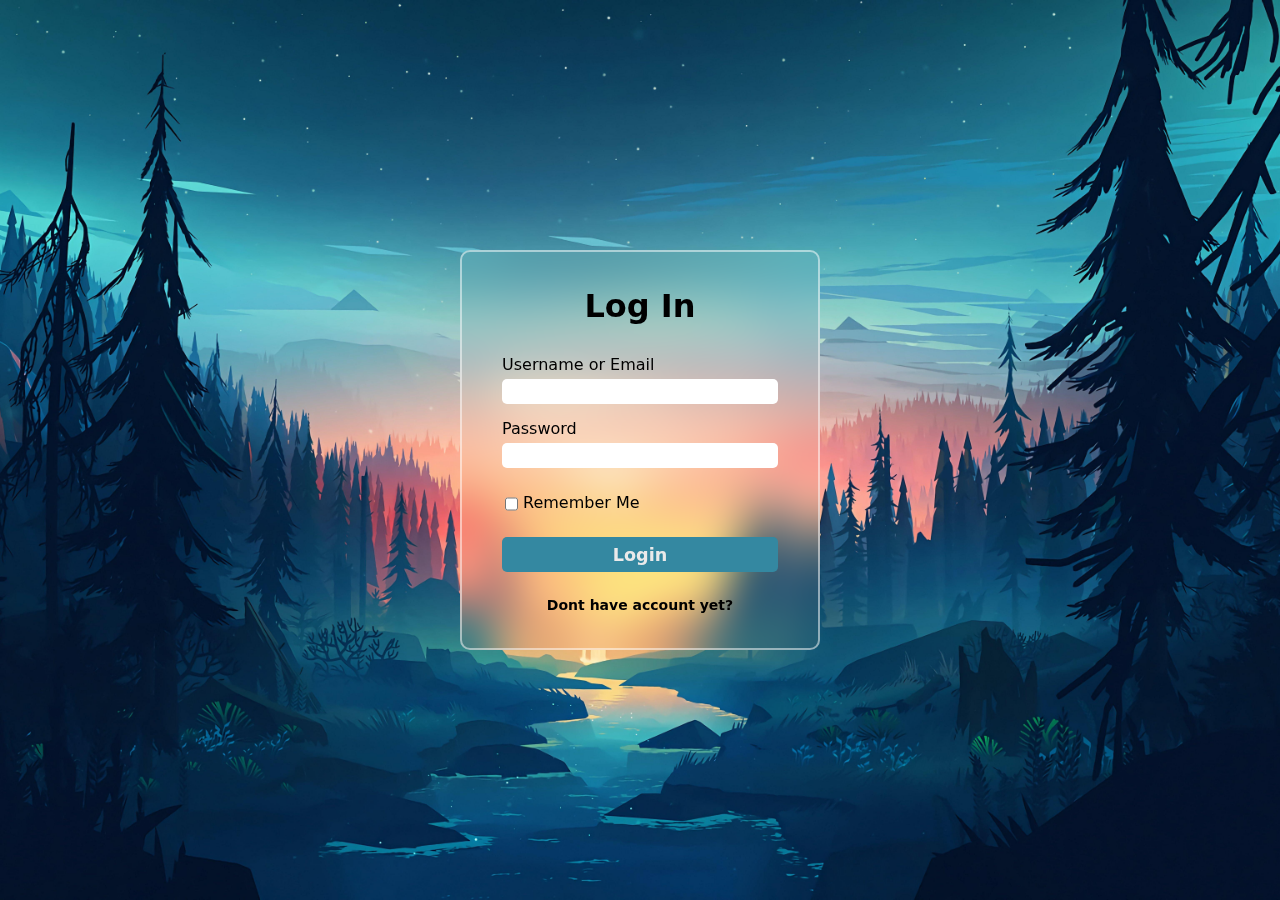
==== index.html @ 68cc3628 "login form" ====
<!DOCTYPE html>
<html lang="en">
<head>
    <meta charset="UTF-8">
    <meta name="viewport" content="width=device-width, initial-scale=1.0">
    <title>My Form</title>
    <link rel="stylesheet" href="css/login.css">
</head>
<body>
    <form action="" class="form">
        <h1>Log In</h1>
        <p></p>Username or Email
        <input type="text" name="name" class="label">
        <p>Password</p>
        <input type="password" name="password" class="label">
        <div class="remember">
            <input type="checkbox" name="checkbox">
            <p>Remember Me</p>
        </div>
            <button>Login</button>
            <h4><a href="#">Dont have account yet?</a></h4>
    </form>
</body>
</html>
---- css/login.css ----
* {
    margin: 0;
    padding: 0;
    box-sizing: border-box;
    font-family: system-ui, -apple-system, BlinkMacSystemFont, 'Segoe UI', Roboto, Oxygen, Ubuntu, Cantarell, 'Open Sans', 'Helvetica Neue', sans-serif;
}

body {
    display: flex;
    min-height: 100vh;
    background-image: url(/img/bg.jpg);
    background-size: cover;
    background-repeat: no-repeat;
    background-position: center;
}

.form {
    display: flex;
    justify-content: center;
    flex-direction: column;
    flex-wrap: wrap;
    padding: 20px 40px;
    margin: auto;
    min-height: 400px;
    min-width: 360px;
    background-color: transparent;
    backdrop-filter: blur(20px);
    border: 2px solid rgba(255,255,255,.5);
    border-radius: 10px;
    position: relative;
    font-weight: 500;
}

h1 {
    text-align: center;
    margin-bottom: 30px;
}

input {
    border-radius: 5px;
    border: none;
    padding: 5px;
}

input:focus {
    outline-style: none;
    border: 2px solid rgb(52, 136, 161);
}

.label {
    margin: 5px 0 15px 0px;
    position: relative;
    height: 25px;
}

.remember {
    display: flex;
    flex-direction: row;
    gap: 5px;
    margin: 10px 0px 0px 3px;
}

.remember input {
    margin-top: 2.5px;
}

h4, a {
    text-align: center;
    font-size: 14px;
    text-decoration: none;
    color: black;
}

button {
    background-color: rgb(52, 136, 161);
    color: #eaeaea;
    width: 100%;
    height: 35px;
    margin: 25px 0 25px 0;
    font-size: 1.1em;
    font-weight: 600;
    padding: auto;
    border: none;
    border-radius: 5px;
    cursor: pointer;
}

button:hover {
    background-color: #eaeaea;
    color: rgb(52, 136, 161);
    transition: .3s ease-in-out;
}
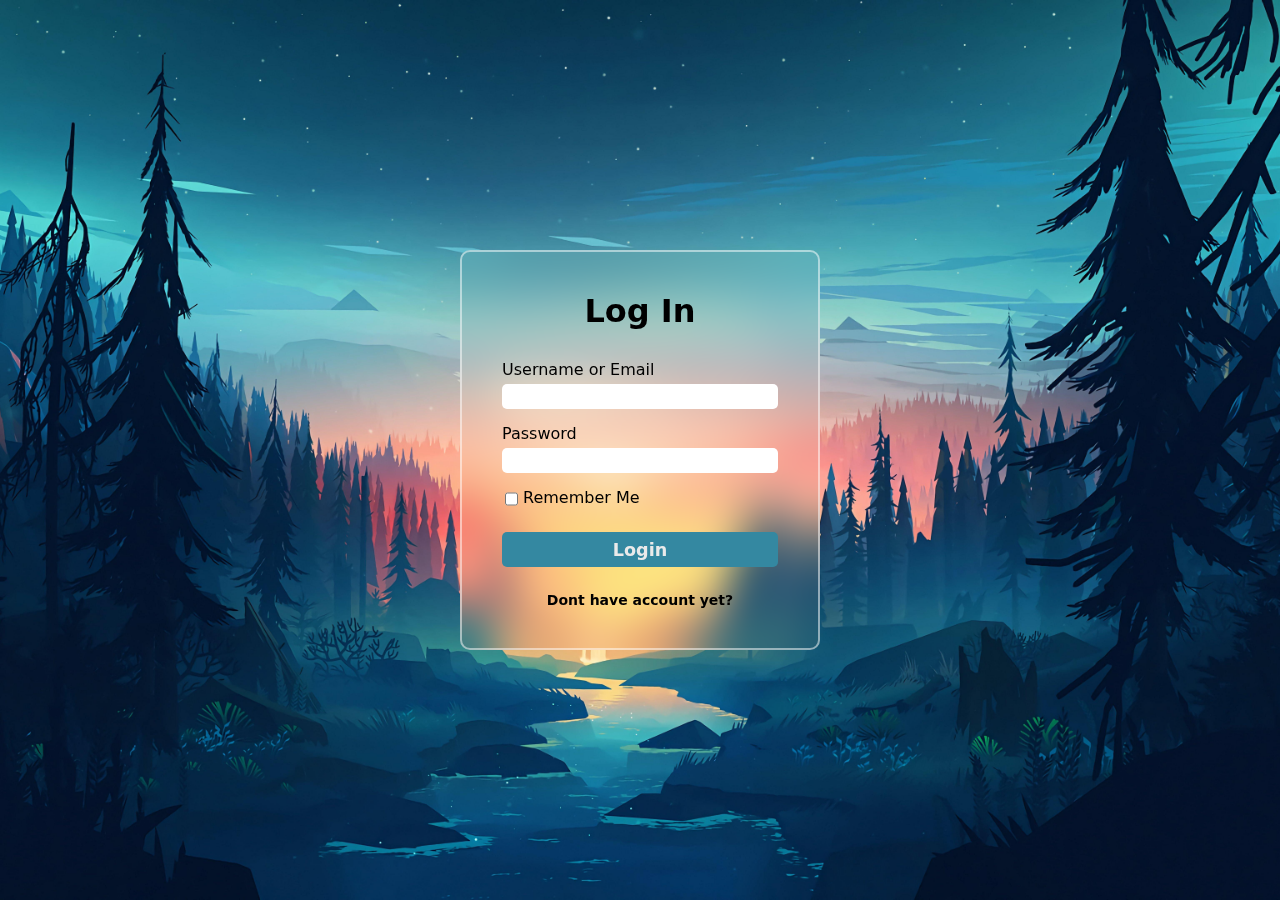
==== commit fb6fe9ab: "add signup form + responsive" ====
--- a/index.html
+++ b/index.html
@@ -9,16 +9,16 @@
 <body>
     <form action="" class="form">
         <h1>Log In</h1>
-        <p></p>Username or Email
+        <label>Username or Email</label>
         <input type="text" name="name" class="label">
-        <p>Password</p>
+        <label>Password</label>
         <input type="password" name="password" class="label">
         <div class="remember">
             <input type="checkbox" name="checkbox">
-            <p>Remember Me</p>
+            <label>Remember Me</label>
         </div>
             <button>Login</button>
-            <h4><a href="#">Dont have account yet?</a></h4>
+            <p><a href="signup.html">Dont have account yet?</a></p>
     </form>
 </body>
 </html>--- a/css/login.css
+++ b/css/login.css
@@ -8,7 +8,8 @@
 body {
     display: flex;
     min-height: 100vh;
-    background-image: url(/img/bg.jpg);
+    background-image: url(../img/mybg.JPG);
+    
     background-size: cover;
     background-repeat: no-repeat;
     background-position: center;
@@ -57,18 +58,19 @@
     display: flex;
     flex-direction: row;
     gap: 5px;
-    margin: 10px 0px 0px 3px;
+    margin-left: 3px;
 }
 
 .remember input {
     margin-top: 2.5px;
 }
 
-h4, a {
+p, a {
     text-align: center;
     font-size: 14px;
     text-decoration: none;
     color: black;
+    font-weight: 600;
 }
 
 button {
@@ -89,4 +91,11 @@
     background-color: #eaeaea;
     color: rgb(52, 136, 161);
     transition: .3s ease-in-out;
+}
+
+@media screen and (max-width: 360px) {
+    .form {
+        min-height: 50vh;
+        min-width: 300px;
+}
 }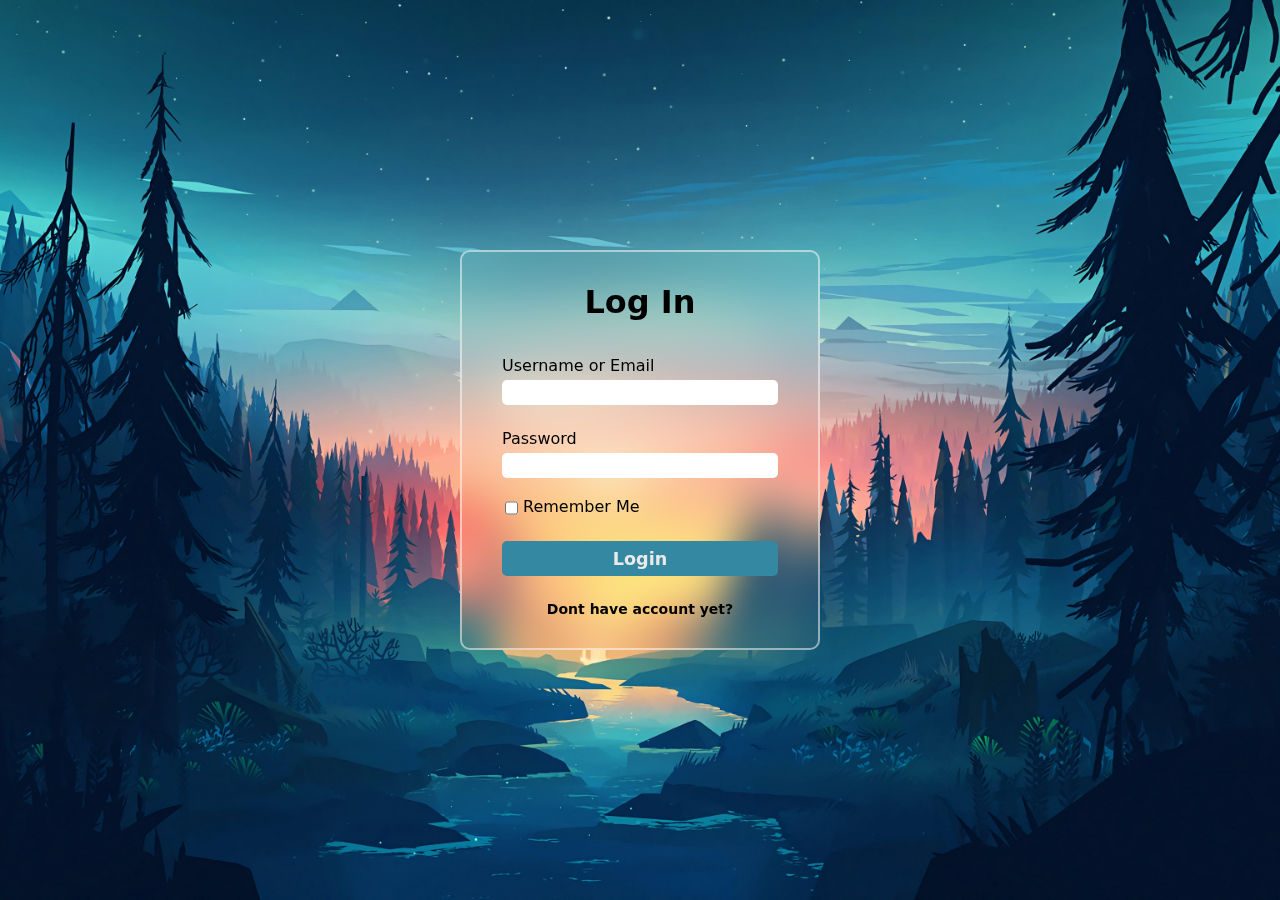
==== commit 5aabb447: "add form validation js" ====
--- a/index.html
+++ b/index.html
@@ -7,18 +7,27 @@
     <link rel="stylesheet" href="css/login.css">
 </head>
 <body>
-    <form action="" class="form">
+    <form action="" id="form">
         <h1>Log In</h1>
-        <label>Username or Email</label>
-        <input type="text" name="name" class="label">
-        <label>Password</label>
-        <input type="password" name="password" class="label">
+        <div class="warn">
+            <label>Username or Email</label>
+            <input id="username" type="text" name="name" class="label">
+            <small>Masukkan Username!</small>
+        </div>
+        <div class="warn">
+            <label>Password</label>
+            <input id="password" type="password" name="password" class="label">
+            <small>Masukkan Password!</small>
+        </div>
+        
         <div class="remember">
             <input type="checkbox" name="checkbox">
             <label>Remember Me</label>
         </div>
             <button>Login</button>
-            <p><a href="signup.html">Dont have account yet?</a></p>
+            <p class="info"><a href="signup.html">Dont have account yet?</a></p>
     </form>
+
+    <script src="js/script.js"></script>
 </body>
 </html>--- a/css/login.css
+++ b/css/login.css
@@ -15,7 +15,7 @@
     background-position: center;
 }
 
-.form {
+#form {
     display: flex;
     justify-content: center;
     flex-direction: column;
@@ -49,7 +49,7 @@
 }
 
 .label {
-    margin: 5px 0 15px 0px;
+    margin: 5px 0 0px 0px;
     position: relative;
     height: 25px;
 }
@@ -65,7 +65,7 @@
     margin-top: 2.5px;
 }
 
-p, a {
+.info, a {
     text-align: center;
     font-size: 14px;
     text-decoration: none;
@@ -93,6 +93,25 @@
     transition: .3s ease-in-out;
 }
 
+small {
+    font-style: italic;
+    margin-top: 1px;
+    margin-left: 2px;
+    color: rgb(242, 70, 70);
+    opacity: 0;
+}
+
+.warn {
+    display: flex;
+    flex-direction: column;
+    margin-top: 5px;
+    margin-bottom: 3px;
+}
+
+.warn.error input {
+    border-color: #e74c3c;
+}
+
 @media screen and (max-width: 360px) {
     .form {
         min-height: 50vh;
